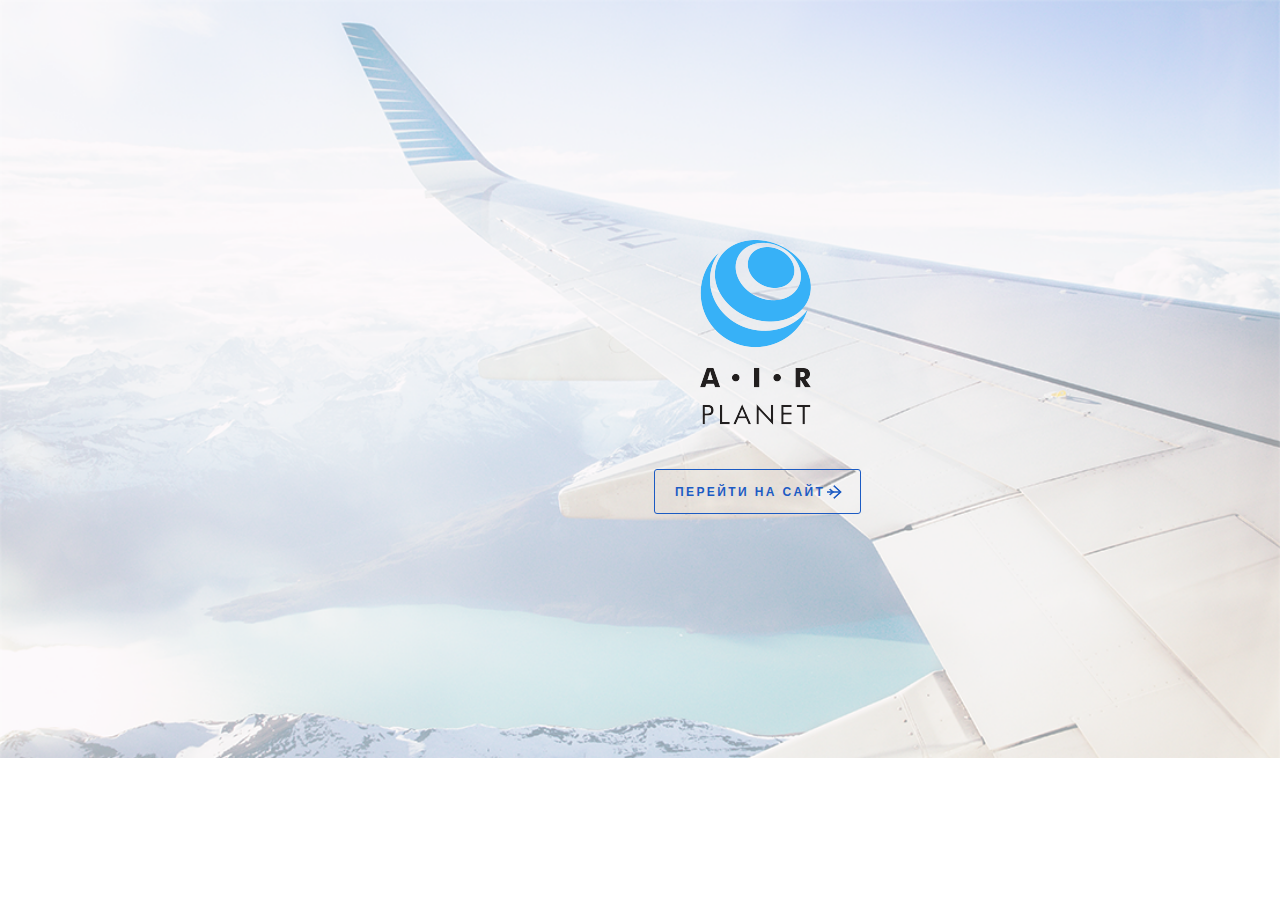
==== intro.html @ 9c836fa5 "hg" ====
<!DOCTYPE html>
<html lang="en">
<head>
    <meta charset="UTF-8">
    <meta name="viewport" content="width=1100">
    <meta http-equiv="X-UA-Compatible" content="ie=edge">
    <title>Intro</title>
    <link rel="stylesheet" href="main.css">
</head>
<body>
    <div class="wrapper">
       <div class="intro">
           <img src="logo-intro.png" class="intro__logo"></img>
           <button type="sumbit" class="intro__button">Перейти на сайт</button>
       </div>
    </div>
</body>
</html>
---- main.css ----
@import url('./blocks/fonts.css');
@import url('./blocks/header.css');
@import url('./blocks/base.css');
@import url('./blocks/sidebar.css');
@import url('./blocks/mainsector.css');
@import url('./blocks/tariffs.css');
@import url('./blocks/reviews.css');
@import url('./blocks/pagination.css');
@import url('./blocks/footer.css');
@import url('./blocks/breadcrumbs.css');
@import url('./blocks/title.css');
@import url('./blocks/form.css');
@import url('./blocks/team.css');
@import url('./blocks/intro.css');


.container {
    max-width: 1100px;
    margin: 0 auto;
    overflow: hidden;
    
}

.container_flex {
    display: flex;
    justify-content: space-between;
}
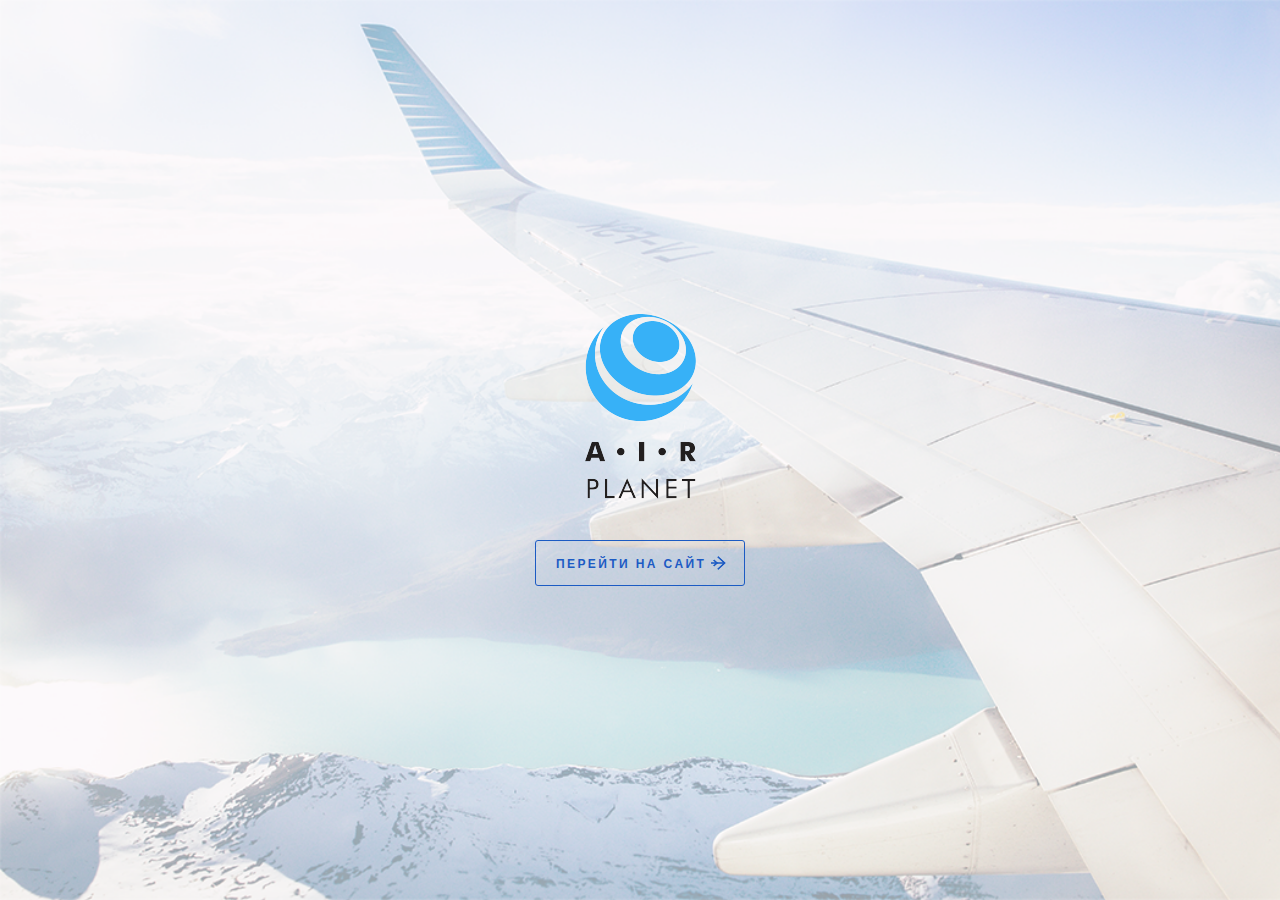
==== commit 9be6abc6: "sds" ====
--- a/intro.html
+++ b/intro.html
@@ -11,7 +11,7 @@
     <div class="wrapper">
        <div class="intro">
            <img src="logo-intro.png" class="intro__logo"></img>
-           <button type="sumbit" class="intro__button">Перейти на сайт</button>
+           <a href="index.html" class="intro__button">Перейти на сайт</a>
        </div>
     </div>
 </body>
--- a/main.css
+++ b/main.css
@@ -5,7 +5,7 @@
 @import url('./blocks/sidebar.css');
 @import url('./blocks/mainsector.css');
 @import url('./blocks/tariffs.css');
-@import url('./blocks/reviews.css');
+@import url('./blocks/news.css');
 @import url('./blocks/pagination.css');
 @import url('./blocks/footer.css');
 @import url('./blocks/breadcrumbs.css');
@@ -13,10 +13,12 @@
 @import url('./blocks/form.css');
 @import url('./blocks/team.css');
 @import url('./blocks/intro.css');
+@import url('./blocks/social.css');
+@import url('./blocks/reviews.css');
 
 
 .container {
-    max-width: 1100px;
+    max-width: 1200px;
     margin: 0 auto;
     overflow: hidden;
     
